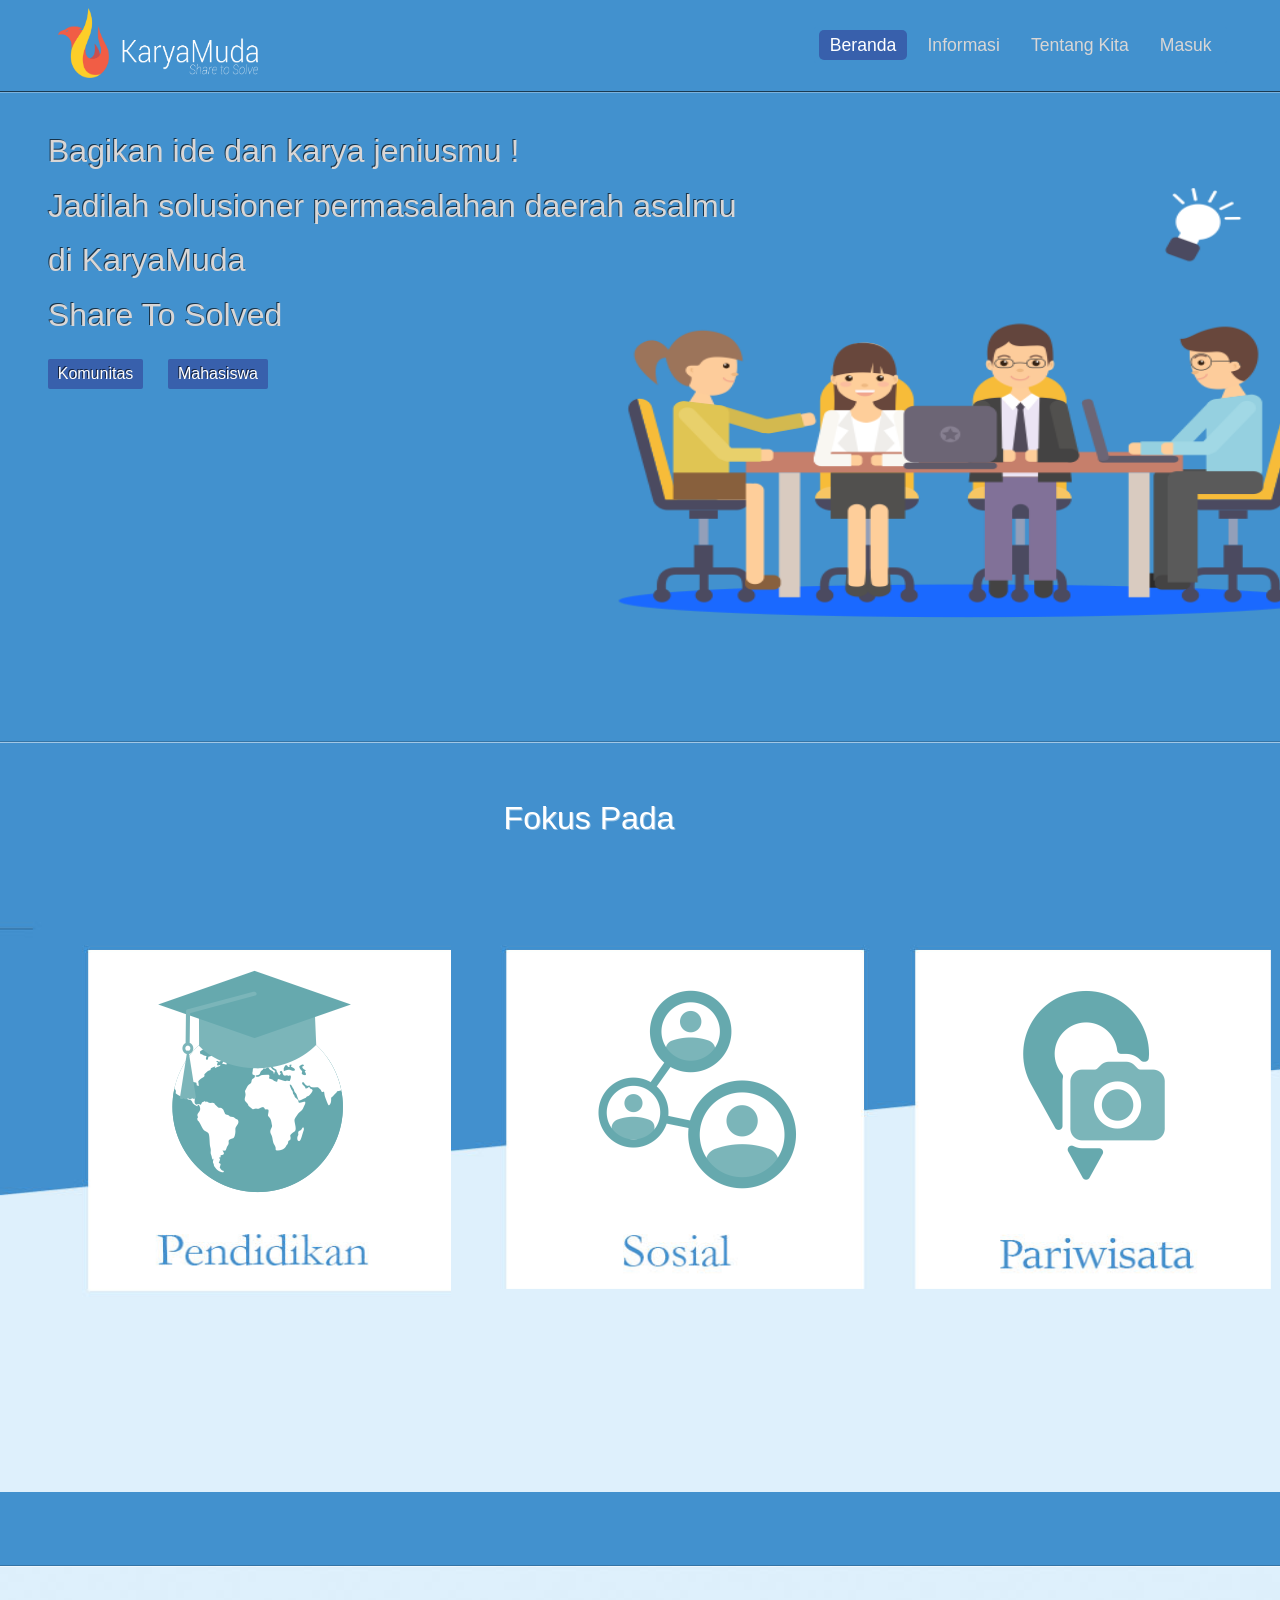
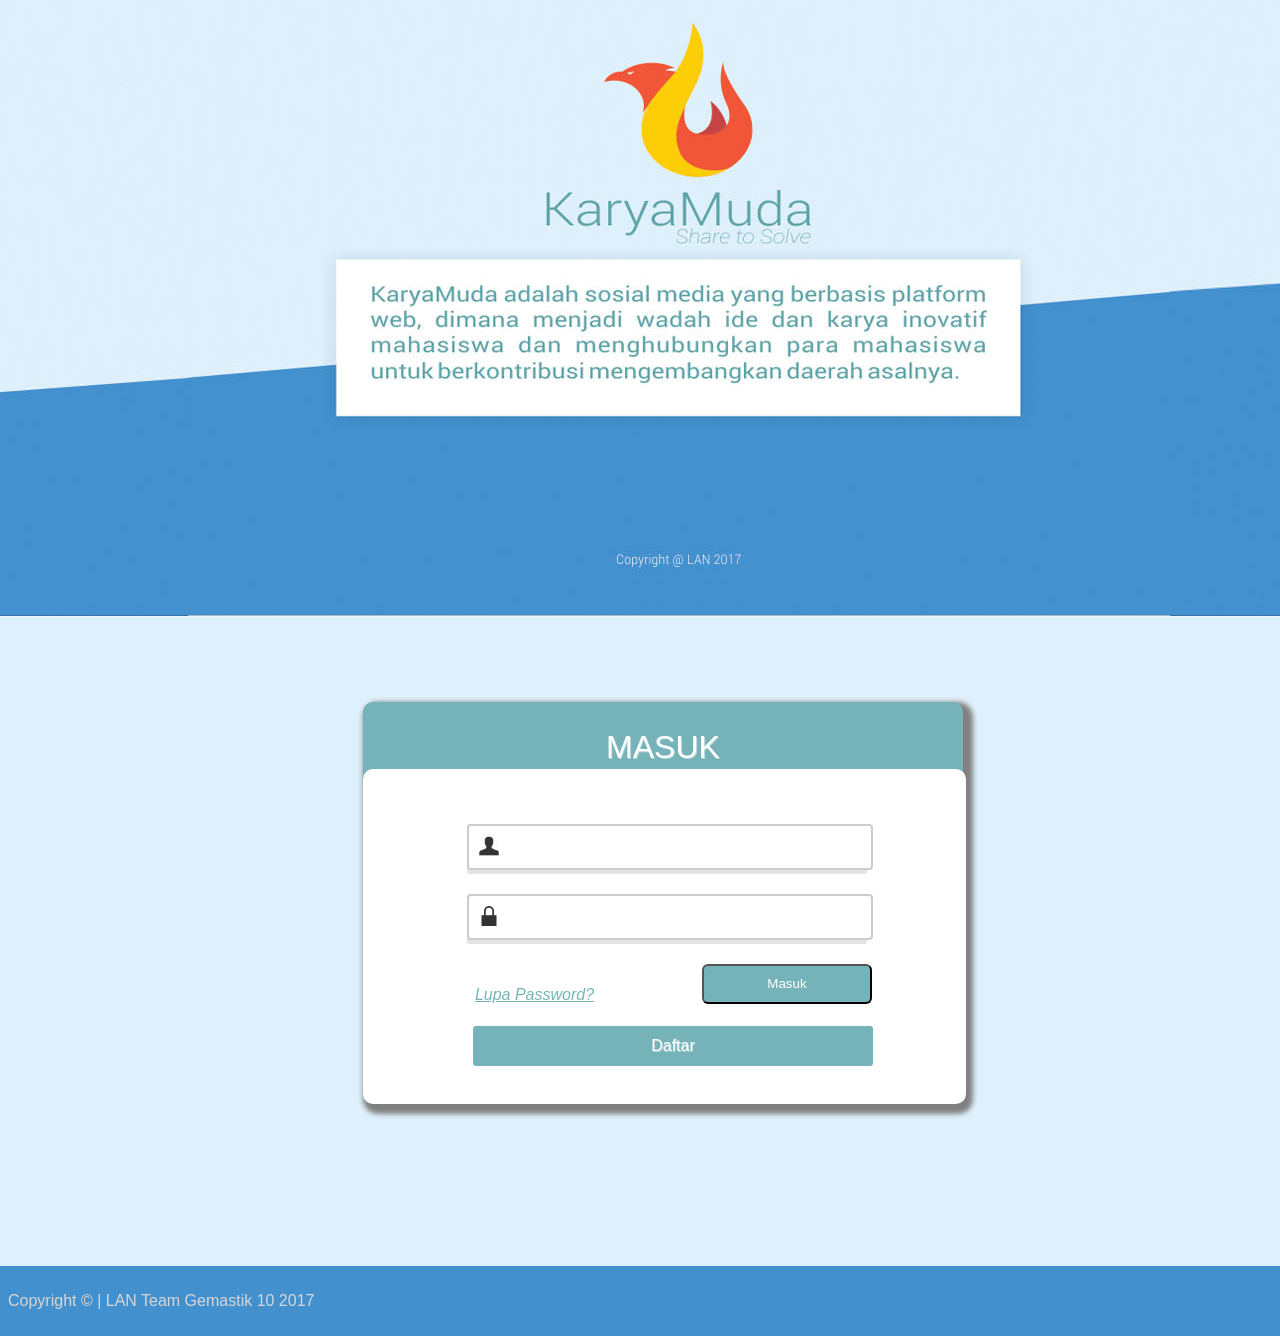
==== index.html @ 836a7a4f "V1" ====
<!DOCTYPE HTML>
<html lang="en">
<head>
	<meta charset="utf-8" />
	<meta http-equiv="X-UA-Compatible" content="IE=edge" />
	<title>KaryaMuda</title>

<meta name="viewport" content="width=device-width, initial-scale=10">
	<link rel="stylesheet" href="style.css">
	<link href='logo.png' style="width: 32px;height: 32px;" rel='shortcut icon'>

</head>

<body>
	<header>
		<img src="img/logo horizontal.png" style="width: 200px; height: 70px;">
	</header>
	
	<nav id="navigation-menu">
		<ul>
			<li><a href="#section-1">Beranda</a></li>
			<li><a href="#section-2">Informasi</a></li>
			<li><a href="#section-3">Tentang Kita</a></li>
			<li><a href="#section-4">Masuk</a></li>
			
		</ul>
	</nav>
	
	<div id="content">
		<section id="section-1">			
			<div class="content">

				<h3>Bagikan ide dan karya jeniusmu !</h3>
					<h3>Jadilah solusioner permasalahan daerah asalmu </h3>
						<h3>di KaryaMuda</h3>	
					<h3>Share To Solved</h3>
					<img src="img/diskusi.png" style="	width: 700px;
														height: 430px; margin-left: 570px; margin-top: -170px;">
			<div id= "kotaku">
				<a href="form_komunitas.html">Komunitas</a>
			</div>
			<div id= "kotaku2">
				<a href="form_Mahasiswa.html">Mahasiswa</a>
			</div>
		</section>
		<section id="section-2">
			<div class="content">
				<br>
				<center><h1 style="font-size: 2em;color: #ffffff; ">Fokus Pada</h1></center>
			
				<div id="kotak1">
				<a href="index.html"><img src="img/pendidikan.png" style=""></a>
				</div>
				<div id="kotak2">
				<a href="index.html"><img src="img/sosial.png" style=""></a>
				</div>
				<div id="kotak3">
				<a href="index.html"><img src="img/pariwisata.png" style=""></a>
				</div>
				</div>
		</section>
		<section id="section-3">
			<div class="content">
				
				</div>
		</section>
		<section id="section-4">
			<div class="content">
				
				<div id="bglogin"> 
							<a href="komunitas_berita.html"><H3>MASUK</H3></a>
						</div>
					<div id="bglogin1">
						<form target="" action=""> <!-- action biasanya digunain buat kode php yang jalanin login setauku sih -->
					<div id="email">
						<input type="text" name="username">
					</div>
					<div id="password">
						<input type="password" name="password">
					</div>

					<div id="btnlogin">
					<button type="button" >Masuk</button>
					</div>
					<div id="Lupa" style="margin-right: 60px; margin-top: -20px; color: #76b3b8;">
					<a href=""><i><u>Lupa Password?</u></i></a>
					</div>
					<div id="daftar">
					<a href="#popup">	Daftar</a>
					</div>
					<div id="popup">
    					<div class="window">
       					<a href="#" class="close-button" title="Close">X</a>
        				<h1>Anda Akan Mendaftar sebagai ?</h1>
        				<div id="link1"><a href="form_komunitas.html">Komunitas</a></div>	
        				<div id="link2"><a href="form_Mahasiswa.html">Mahasiswa</a></div>	
   				    	</div>
					</div>
					</form>
					</div>
					
				</div>
				</div>
			</div>
		</section>
	</div>
	
	<footer>
		<p>Copyright &copy;  | LAN Team Gemastik 10 2017</p>
	</footer>
	
	<!-- Google CDN jQuery -->
	<script src="http://ajax.googleapis.com/ajax/libs/jquery/1.10.2/jquery.min.js"></script>
	
	<!-- Page Scroll plugin -->
	<script src="jquery.PageScroll2id.js"></script>
	
	<script>
		(function($){
			$(window).load(function(){
				$("#navigation-menu a,a[href='#top'],a[rel='m_PageScroll2id']").mPageScroll2id({
					highlightSelector:"#navigation-menu a"
				});
								
				$("a[rel='next']").click(function(e){
					e.preventDefault();
					var to=$(this).parent().parent("section").next().attr("id");
					$.mPageScroll2id("scrollTo",to);
				});				
			});
		})(jQuery);
	</script>
</body>
</html>
---- style.css ----
@import url(http://fonts.googleapis.com/css?family=Lobster+Two:700italic,700);

body{
	margin: 0;
	padding: 0;
	border: 0;
	background: #4291ce;
	color: #d9d6d5;
	font-family: arial,sans-serif; 
	font-size: 1em; 
	line-height: 1.4em;
	text-shadow: 1px 1px 0 rgba(255,255,255,0.45);
}

a{
	color: inherit;
	text-decoration: none;
	-webkit-transition: all .3s ease-in-out; -moz-transition: all .3s ease-in-out; -o-transition: all .3s ease-in-out; transition: all .3s ease-in-out;
}

hr{
	display: block; 
	height: 0; 
	border: 0; 
	border-top: 1px solid rgba(0,0,0,0.2); 
	border-bottom: 1px solid rgba(255,255,255,0.2); 
	margin: 1em 0; 
	padding:0;
}

h1, h2, h3, p{
	margin-bottom: 1em;
}

h1, h3{
	font-family: 'arial',georgia,serif;
	line-height: 0.7em;
	font-weight: 500;
}

h3{
	font-size: 2em;
}

header, #navigation-menu, #content, footer{
	position: relative;
}

header, footer{
	padding: 0.5em 0.5em;
	text-shadow: none;
}

header h1{
	color: #8AC908;
	font-size: 1.4em;
	font-style: italic;
}
header img{
	margin-left: 50px;

}

nav ul, nav ol, nav li{
	list-style: none; 
	margin: 0; 
	padding: 0;
}

#navigation-menu{
	position: fixed;
	top: 2em;
	right: 3em;
	left: auto;
	bottom: auto;
	z-index: 9;
	text-shadow: none;
	font-size: 0.85em;
}


#navigation-menu ul{
	overflow: hidden;
	background: #4291ce;
	-moz-border-radius: 5px; -webkit-border-radius: 5px; border-radius: 5px;
}


#navigation-menu li{
	margin: 3px;
}

#navigation-menu a{
	display: block;
	padding: 0.2em 0.6em;
	-moz-border-radius: 5px; -webkit-border-radius: 5px; border-radius: 5px;
}

#navigation-menu a:hover, #navigation-menu a.mPS2id-highlight{
	background: #3860ac;
	color: #fff;
}
#bglogin{
background:#76b3b8;
padding-top: 2px;
text-align:  center; 
border-radius: 10px;
margin-top: 70px;
margin-left: 315px;
margin-right: 150px;
position: inherit;
width: 600px;
 box-shadow: 5px 5px 5px 5px grey;
height: 400px;
color: #ffffff;
}
#bglogin1{
background:#ffffff;
text-align: center;
padding: 5px 4px 10px 4px;
border-radius: 10px;
margin-left: 315px;
margin-top: -335px;
position: inherit;
width: 595px;
height: 320px;
}
#email{
border-color: #e4e4e4;
width: 400px;
height: 50px;
margin-left: 100px;
margin-top: 50px;
border-radius: 2px;
background:#e4e4e4;

}
#password{
border-color: #e4e4e4;
width: 400px;
height: 50px;
margin-left: 100px;
margin-top: 20px;
border-radius: 2px;
background:#e4e4e4;
}
#btnlogin{
  width:150px; 
  height:40px; 
  line-height:40px; 
  text-align:center; 
  margin-left: 365px;
  margin-top: 20px;
  color:white;
  border-radius: 3px;	
}
input[type=text] {
    width: 360px;
    height: 40px;
     border: 2px solid #cccccc;
    border-radius: 4px;
    background-image: url('img/people.png');
    background-position: 10px 10px;
    background-repeat: no-repeat;
    background-size: 20px 20px;
    -webkit-transition: width 0.4s ease-in-out;
    transition: width 0.4s ease-in-out;
    font-size: 25px;
       color: #9f9c9c;
       padding-left: 40px;
}
input[type=text]:focus {
    background-color: #a3dde2;
}
input[type=password]:focus {
    background-color: #a3dde2;
}
input[type=password] {
    width: 360px;
    height: 40px;
     border: 2px solid #cccccc;
    border-radius: 4px;
    background-image: url('img/lock.png');
    background-position: 10px 10px;
    background-repeat: no-repeat;
    background-size: 20px 20px;
    font-size: 25px;
          color: #9f9c9c;
          padding-left: 40px;
}
#btnlogin a:hover, #btnlogin a.mPS2id-highlight{
	background: #4291ce;
	color: #fff;
	width: 150px;
	height: 40px;
	border-radius: 3px;
	display: block;

}
#daftar a:hover, #daftar a.mPS2id-highlight{
	background: #4291ce;
	color: #fff;
	width: 400px;
	height: 40px;
	border-radius: 3px;
	display: block;

}

#daftar{
width: 400px;
height: 40px;
  line-height:40px; 
margin-left: 106px;
margin-top: 20px;
border-radius: 3px;
background:#76b3b8;
  color:white;
}
#popup {
width: 100%;
height: 100%;
position: fixed;
background: rgba(0,0,0,.7);
top: 0;
left: 0;
z-index: 9999;
visibility: hidden;
}

.window {
width: 400px;
height: 150px;
background: #76b3b8;
border-radius: 5px;
position: relative;
padding: 10px;
box-shadow: 0 0 5px rgba(0,0,0,.4);
text-align: center;
margin: 15% auto;
}

.close-button {
width: 20px;
height: 20px;
background: #000;
border-radius: 50%;
border: 3px solid #fff;
display: block;
text-align: center;
color: #fff;
text-decoration: none;
position: absolute;
top: -10px;
right: -10px;
}

#popup:target {
visibility: visible;
}
#link1{
width: 100px;
height: 30px;
line-height: 30px;
background: #ffffff;
border-radius: 2px;
-webkit-transition-duration: 0.4s; /* Safari */
transition-duration: 0.4s;
display: block;
margin-top: 30px;
margin-left: 60px;
}
#link1:hover{
	background-color: #4291ce;
    color: white;
}
#link2{
width: 100px;
height: 30px;
line-height: 30px;
background: #ffffff;
border-radius: 2px;
margin-left:180px;
margin-top: -30px;
-webkit-transition-duration: 0.4s; /* Safari */
transition-duration: 0.4s;
display: block;
}
#link2:hover{
	background-color: #4291ce;
    color: white;
}
button {
background-color: #76b3b8;
float: right;
color: white;
padding: 10px 20px;
margin-right: 10px;
width: 170px;
height: 40px;
-webkit-transition-duration: 0.4s; /* Safari */
transition-duration: 0.4s;
display: block;
margin-top: 0px;
border-radius: 6px;
margin-right: 10px;
align-items: center;

}
button:hover{
	background-color: #4291ce;
    color: white;
}
#kotak1{
width: 364px;
height:  300px;
  line-height:300px; 
 border-radius: 2px;
 margin-left: 40px;
 margin-right: 30px;
 margin-top: 120px;
 color: #4291ce;

}
#kotak1 img{
margin-left: 70px;
margin-top: 20px;
}
#kotak1 img:hover, #kotak1 img.mPS2id-highlight{

	color: #fff;
width: 190px;
height:  220px;
    border-radius: 2px;
    padding: 0.2em 0.4em;

}
#kotak2{
width: 364px;
height:  300px;
  line-height:300px; 
 border-radius: 2px;
 margin-left: 450px;
 margin-top: -280px;
 margin-bottom: 280px;
 color: #4291ce;

}
#kotak2 img{
margin-left: 100px;
margin-top: 20px;
}
#kotak2 img:hover, #kotak2 img.mPS2id-highlight{

	color: #fff;
width: 200px;
height:  190px;
    border-radius: 2px;
    padding: 0.2em 0.4em;

}
#kotak3{
width: 364px;
height:  300px;
  line-height:300px; 
 border-radius: 2px;
 margin-left: 875px;
 margin-top: -580px;
 margin-bottom: 280px;
 color: #4291ce;

}
#kotak3 img{
margin-left: 100px;
margin-top: 20px;
}
#kotak3 img:hover, #kotak3 img.mPS2id-highlight{

	color: #fff;
width: 150px;
height:  200px;
    border-radius: 2px;
    padding: 0.2em 0.4em;

}


#kotaku a:hover, #kotaku a.mPS2id-highlight{
	background: #4291ce;
	color: #fff;
	width:100px; 
  height:30px; 
    border-radius: 2px;
    padding: 0.2em 0.4em;

}
#kotaku	{

  width:95px; 
  height:30px; 
  line-height:30px; 
  text-align:center; 
  margin-right: 100px;
  margin-top: -265px;
  margin-bottom: 240px;
  background-color: #3860ac;
  color:white;
  border-radius: 2px;

}
#kotaku2 a:hover, #kotaku a.mPS2id-highlight{
	background: #4291ce;
	color: #fff;
	width:100px; 
  height:30px; 
    border-radius: 2px;
    padding: 0.2em 0.4em;

}
#kotaku2	{

  width:100px; 
  height:30px; 
  line-height:30px; 
  text-align:center; 
  margin-left: 120px;
  margin-top: -270px;
  margin-bottom: 240px;
  background-color: #3860ac;;
  color:white;
  border-radius: 2px;

}

#content section{
	min-height: 650px;
	text-shadow: -1px -1px 0 rgba(0,0,0,0.65);
	-webkit-box-shadow: 0 -1px 0 rgba(0,0,0,0.6),inset 0 1px 0 rgba(255,255,255,0.3); box-shadow: 0 -1px 0 rgba(0,0,0,0.6),inset 0 1px 0 rgba(255,255,255,0.3);
background: #4291ce;

}

#content section:nth-child(3n+2){
	text-shadow: 1px 1px 0 rgba(255,255,255,0.45);
	-webkit-box-shadow: 0 -1px 0 rgba(0,0,0,0.2),inset 0 1px 0 rgba(255,255,255,0.5); box-shadow: 0 -1px 0 rgba(0,0,0,0.2),inset 0 1px 0 rgba(255,255,255,0.5);
	background: url(img/informasi.jpg);
	background-size:1400px 750px;
	background-repeat: no-repeat;
	background-position: relative;
	color: #25201e;

}


#content section:nth-child(3n+3){
	text-shadow: 1px 1px 0 rgba(255,255,255,0.45);
	-webkit-box-shadow: 0 -1px 0 rgba(0,0,0,0.2),inset 0 1px 0 rgba(255,255,255,0.5); box-shadow: 0 -1px 0 rgba(0,0,0,0.2),inset 0 1px 0 rgba(255,255,255,0.5);
	background: url('double3.jpg');
	background-size:1400px 650px;
	background-position: relative;
	color: #25201e;
}
#content section:nth-child(3n+4){
	text-shadow: 1px 1px 0 rgba(255,255,255,0.45);
	-webkit-box-shadow: 0 -1px 0 rgba(0,0,0,0.2),inset 0 1px 0 rgba(255,255,255,0.5); box-shadow: 0 -1px 0 rgba(0,0,0,0.2),inset 0 1px 0 rgba(255,255,255,0.5);
	background: #def0fb;
	color: #25201e;
}
#login content section{
	
}



.content{
	padding: 1em 3em;
}

.content hr + a, .content hr + a + a{
	margin-right: 2em;
}

.mPS2id-target .content h3:first-child:after{
	display: inline-block;
	position: relative;
	vertical-align: middle;
	margin-left: 1em;
	font-size: 0.25em;
	line-height: 1.4em;
	font-style: italic;
	opacity: 0.7;
	width: 180px;
	font-family: arial,sans-serif;
	font-weight: normal;
}

.ie8 .mPS2id-target .content h3:first-child:after{
	font-size: 0.95em;
}

header, .content, footer{
	padding-right: 150px;
}

.horizontal-layout{
	width: 700%;
}

.horizontal-layout header h1{
	display: none;
}

.horizontal-layout #navigation-menu{
	right: auto;
	left: 3em;
	top: 4em;
}

.horizontal-layout #content{
	overflow: hidden;
}

.horizontal-layout #content section{
	width: 14.285%;
	float: left;
	min-height: 600px;
	max-height: 650px;
	-webkit-box-shadow: 0 -1px 0 rgba(0,0,0,0.3),inset 0 1px 0 rgba(255,255,255,0.3),-1px 0 0 rgba(0,0,0,0.6); 
	box-shadow: 0 -1px 0 rgba(0,0,0,0.3),inset 0 1px 0 rgba(255,255,255,0.3),-1px 0 0 rgba(0,0,0,0.6);
}

.horizontal-layout #content section:nth-child(3n+2),.horizontal-layout #content section:nth-child(3n+3){
	-webkit-box-shadow: 0 -1px 0 rgba(0,0,0,0.3),inset 0 1px 0 rgba(255,255,255,0.3),-1px 0 0 rgba(0,0,0,0.2),inset 1px 0 0 rgba(255,255,255,0.5); 
	box-shadow: 0 -1px 0 rgba(0,0,0,0.3),inset 0 1px 0 rgba(255,255,255,0.3),-1px 0 0 rgba(0,0,0,0.2),inset 1px 0 0 rgba(255,255,255,0.5);
}

.horizontal-layout .content h3{
	position: relative;
	padding-bottom: 50px;
}

.horizontal-layout .content h3 + p{
	margin-top: -50px;
}

.horizontal-layout .mPS2id-target .content h3:first-child:after{
	display: block;
	position: absolute;
	width: 100%;
	height: 50px;
	margin-left: 0;
}

.horizontal-layout header > *, .horizontal-layout footer > *{
	width: 10%;
}

.horizontal-layout header, .horizontal-layout .content, .horizontal-layout footer{
	padding-left: 150px;
	padding-right: 3em;
}

.auto-layout{
	width: 6200px;
	height: 6200px;
}

.auto-layout header h1{
	margin-left: 150px;
}

.auto-layout #navigation-menu{
	right: auto;
	left: 2em;
}

.auto-layout #content{
	height: 100%;
}

.auto-layout #content section{
	position: absolute;
	min-height: 600px;
	width: 600px;
	top: 0;
	left: 0;
	margin-left: 3em;
	-webkit-box-shadow: inset 1px 1px 0 rgba(255,255,255,0.2); 
	box-shadow: inset 1px 1px 0 rgba(255,255,255,0.2);
	-moz-border-radius: 5px; -webkit-border-radius: 5px; border-radius: 5px;
}

.auto-layout #content section#section-2{
	top: 0;
	left: 1800px;
}

.auto-layout #content section#section-3{
	top: 1200px;
	left: 900px;
}

.auto-layout #content section#section-4{
	top: 1200px;
	left: 2700px;
}

.auto-layout #content section#section-5{
	top: 2400px;
	left: 1800px;
}

.auto-layout .content{
	padding-left: 150px;
	padding-right: 3em;
}

@media only screen and (min-width: 1140px){
	
	header, .content, footer, 
	.horizontal-layout header, .horizontal-layout .content, .horizontal-layout footer,
	.auto-layout .content{

	}
	
	.horizontal-layout header h1{
		display: block;
	}
	
	.auto-layout header h1{
		margin-left: 0;
	}
	
	#navigation-menu{
		font-size: 1.1em;
		top: 1.55em;
	}
	
	.horizontal-layout #navigation-menu, .auto-layout #navigation-menu{
		right: 3em;
		left: auto;
		top: 1.55em;
	}
	
	#navigation-menu ul{
		-moz-border-radius: 2px; -webkit-border-radius: 2px; border-radius: 2px;
	}
	
	#navigation-menu li{
		float: left;
		margin: 3px 5px;
	}

	
}
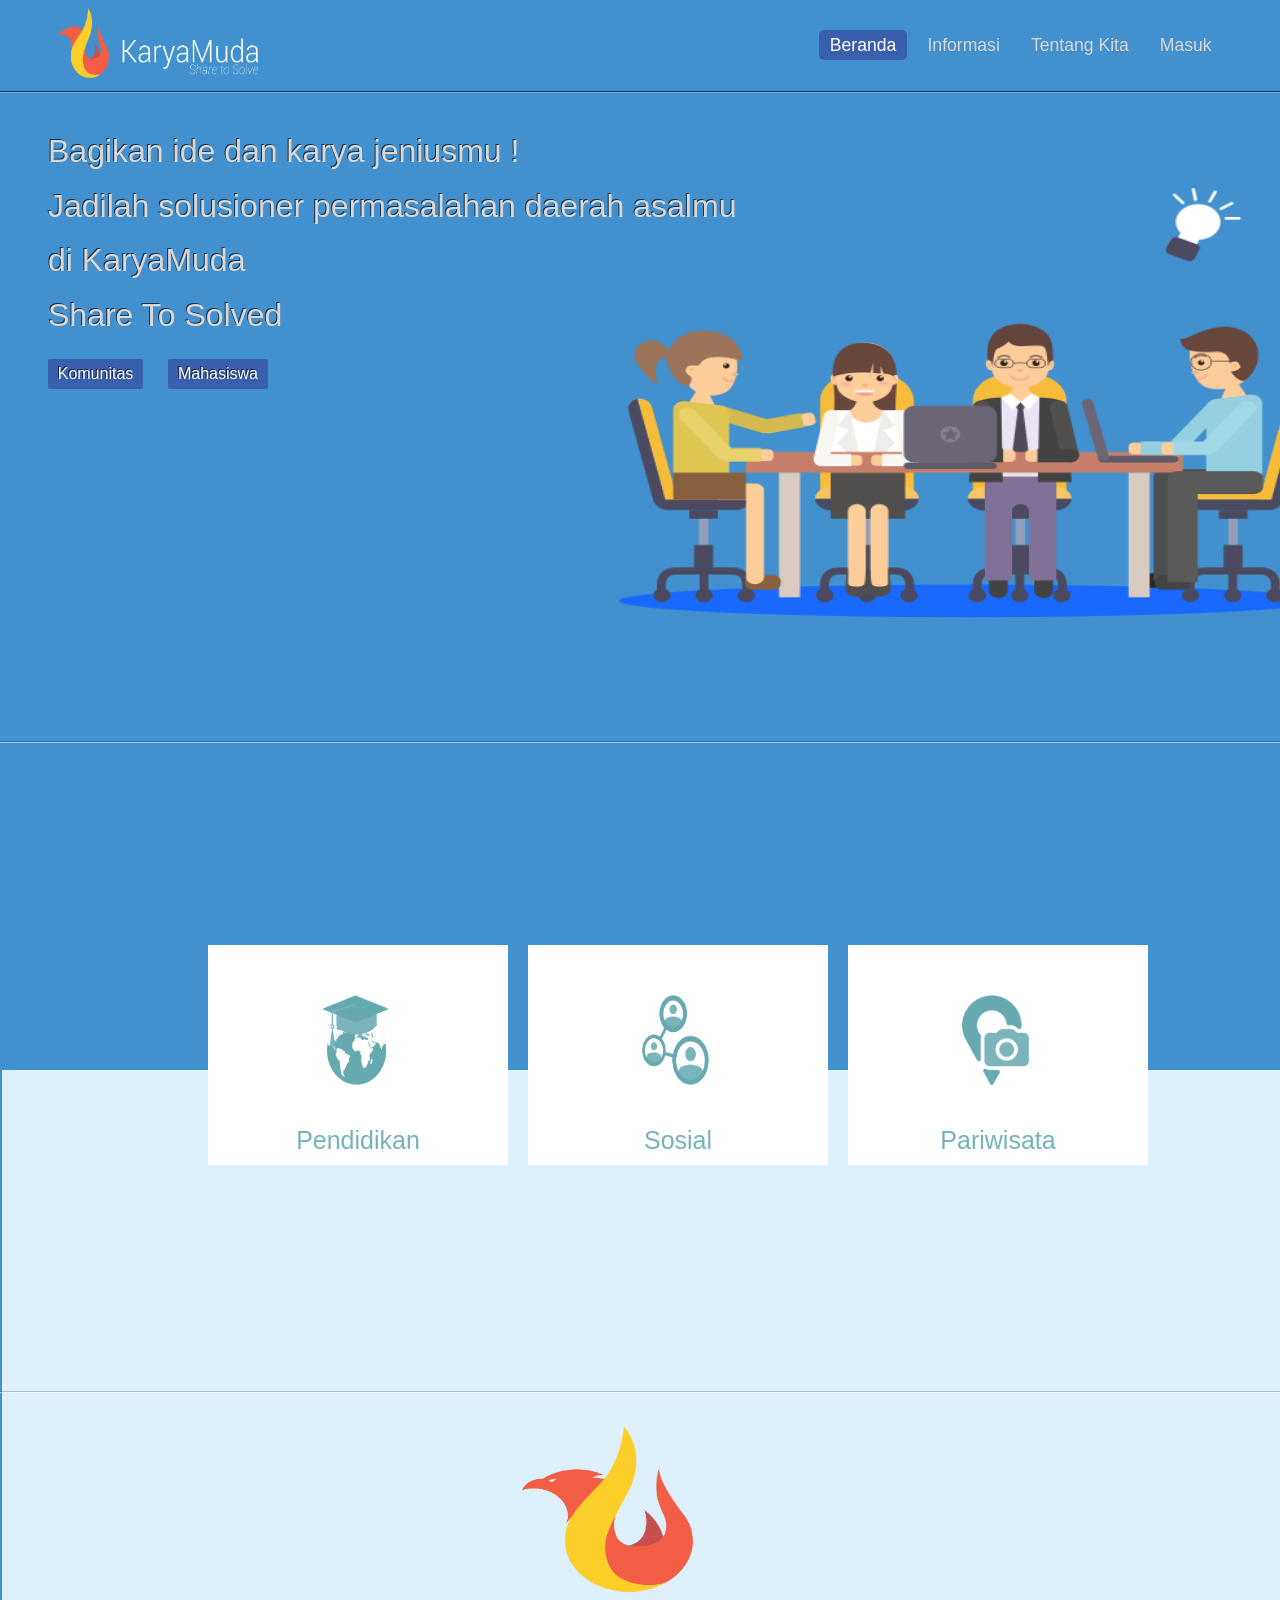
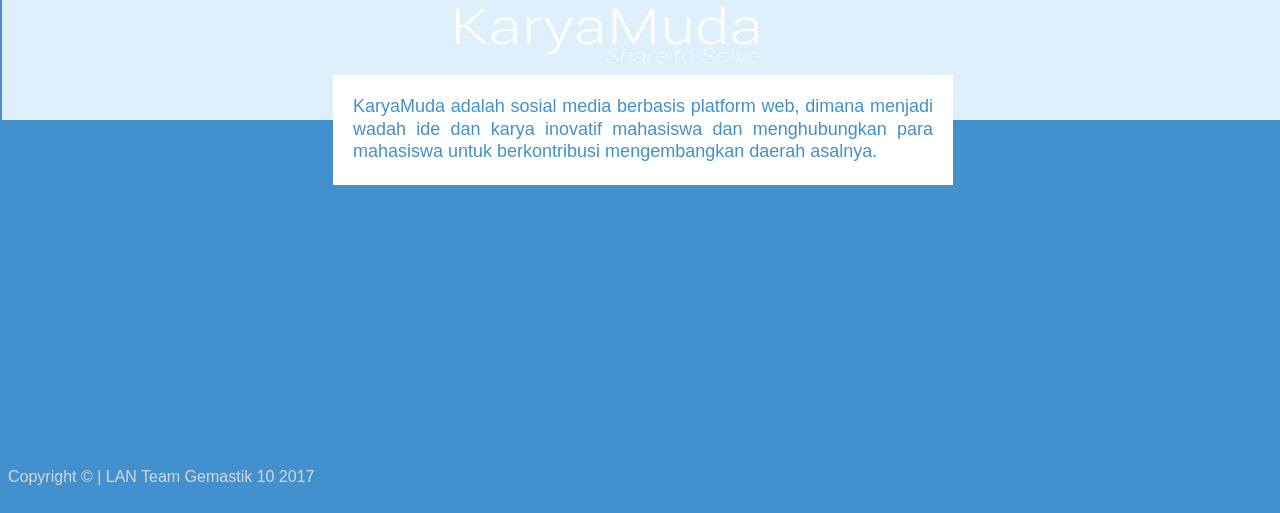
==== commit a1c4ad91: "rev1" ====
--- a/index.html
+++ b/index.html
@@ -6,7 +6,7 @@
 	<title>KaryaMuda</title>
 
 <meta name="viewport" content="width=device-width, initial-scale=10">
-	<link rel="stylesheet" href="style.css">
+	<link rel="stylesheet" href="css/style.css">
 	<link href='logo.png' style="width: 32px;height: 32px;" rel='shortcut icon'>
 
 </head>
@@ -21,7 +21,7 @@
 			<li><a href="#section-1">Beranda</a></li>
 			<li><a href="#section-2">Informasi</a></li>
 			<li><a href="#section-3">Tentang Kita</a></li>
-			<li><a href="#section-4">Masuk</a></li>
+			<li><a href="tmp_login.html">Masuk</a></li>
 			
 		</ul>
 	</nav>
@@ -45,62 +45,47 @@
 		</section>
 		<section id="section-2">
 			<div class="content">
-				<br>
-				<center><h1 style="font-size: 2em;color: #ffffff; ">Fokus Pada</h1></center>
-			
-				<div id="kotak1">
-				<a href="index.html"><img src="img/pendidikan.png" style=""></a>
-				</div>
-				<div id="kotak2">
-				<a href="index.html"><img src="img/sosial.png" style=""></a>
-				</div>
-				<div id="kotak3">
-				<a href="index.html"><img src="img/pariwisata.png" style=""></a>
-				</div>
-				</div>
+				<div id="atasbg"></div>
+				<div id="bawahbg"></div>
+				<div id="tengahbg">
+					<div id="kotakin1" class="kotakin">
+						<div id="hkotak">
+    						<img src="img/pendidikan.png" />
+    						<div class="ket">
+    						<b>Pendidikan</b><br />
+    						Isi dari keterangan Gambar Disini
+    						</div>
+    					</div>
+						<div id="ikotak"><center>Pendidikan</center></div>
+					</div>
+					<div id="kotakin2" class="kotakin">
+						<div id="hkotak">
+    						<img src="img/sosial.png" />
+    						<div class="ket">
+    						<b>Sosial</b><br />
+    						Isi dari keterangan Gambar Disini
+    						</div>
+    						</div>
+						<div id="ikotak"><center>Sosial</center></div>
+					</div>
+					<div id="kotakin3" class="kotakin">
+						<div id="hkotak">
+    						<img src="img/pariwisata.png" />
+    						<div class="ket">
+    						<b>Pariwiasata</b><br />
+    						Isi dari keterangan Gambar Disini
+    						</div>
+    						</div><div id="ikotak"><center>Pariwisata</center></div>
+					</div>
+
+				</div>			
+			</div>
 		</section>
 		<section id="section-3">
 			<div class="content">
-				
-				</div>
-		</section>
-		<section id="section-4">
-			<div class="content">
-				
-				<div id="bglogin"> 
-							<a href="komunitas_berita.html"><H3>MASUK</H3></a>
-						</div>
-					<div id="bglogin1">
-						<form target="" action=""> <!-- action biasanya digunain buat kode php yang jalanin login setauku sih -->
-					<div id="email">
-						<input type="text" name="username">
-					</div>
-					<div id="password">
-						<input type="password" name="password">
-					</div>
-
-					<div id="btnlogin">
-					<button type="button" >Masuk</button>
-					</div>
-					<div id="Lupa" style="margin-right: 60px; margin-top: -20px; color: #76b3b8;">
-					<a href=""><i><u>Lupa Password?</u></i></a>
-					</div>
-					<div id="daftar">
-					<a href="#popup">	Daftar</a>
-					</div>
-					<div id="popup">
-    					<div class="window">
-       					<a href="#" class="close-button" title="Close">X</a>
-        				<h1>Anda Akan Mendaftar sebagai ?</h1>
-        				<div id="link1"><a href="form_komunitas.html">Komunitas</a></div>	
-        				<div id="link2"><a href="form_Mahasiswa.html">Mahasiswa</a></div>	
-   				    	</div>
-					</div>
-					</form>
-					</div>
-					
-				</div>
-				</div>
+				<div id="atasbg1"><img src="logo.png"></div>
+				<div id="bawahbg1"></div>
+				<div id="tgh">KaryaMuda adalah sosial media berbasis platform web, dimana menjadi wadah ide dan karya inovatif mahasiswa dan menghubungkan para mahasiswa untuk berkontribusi mengembangkan daerah asalnya.</div>
 			</div>
 		</section>
 	</div>
--- a/css/style.css
+++ b/css/style.css
@@ -0,0 +1,804 @@
+@import url(http://fonts.googleapis.com/css?family=Lobster+Two:700italic,700);
+
+body{
+	margin: 0;
+	padding: 0;
+	border: 0;
+	background: #4291ce;
+	color: #d9d6d5;
+	font-family: arial,sans-serif; 
+	font-size: 1em; 
+	line-height: 1.4em;
+	text-shadow: 1px 1px 0 rgba(255,255,255,0.45);
+}
+
+a{
+	color: inherit;
+	text-decoration: none;
+	-webkit-transition: all .3s ease-in-out; -moz-transition: all .3s ease-in-out; -o-transition: all .3s ease-in-out; transition: all .3s ease-in-out;
+}
+
+hr{
+	display: block; 
+	height: 0; 
+	border: 0; 
+	border-top: 1px solid rgba(0,0,0,0.2); 
+	border-bottom: 1px solid rgba(255,255,255,0.2); 
+	margin: 1em 0; 
+	padding:0;
+}
+
+h1, h2, h3, p{
+	margin-bottom: 1em;
+}
+
+h1, h3{
+	font-family: 'arial',georgia,serif;
+	line-height: 0.7em;
+	font-weight: 500;
+}
+
+h3{
+	font-size: 2em;
+}
+
+header, #navigation-menu, #content, footer{
+	position: relative;
+}
+
+header, footer{
+	padding: 0.5em 0.5em;
+	text-shadow: none;
+}
+
+header h1{
+	color: #8AC908;
+	font-size: 1.4em;
+	font-style: italic;
+}
+header img{
+	margin-left: 50px;
+
+}
+
+nav ul, nav ol, nav li{
+	list-style: none; 
+	margin: 0; 
+	padding: 0;
+}
+
+#navigation-menu{
+	position: fixed;
+	top: 2em;
+	right: 3em;
+	left: auto;
+	bottom: auto;
+	z-index: 9;
+	text-shadow: none;
+	font-size: 0.85em;
+}
+
+
+#navigation-menu ul{
+	overflow: hidden;
+	background: #4291ce;
+	-moz-border-radius: 5px; -webkit-border-radius: 5px; border-radius: 5px;
+}
+
+
+#navigation-menu li{
+	margin: 3px;
+}
+
+#navigation-menu a{
+	display: block;
+	padding: 0.2em 0.6em;
+	-moz-border-radius: 5px; -webkit-border-radius: 5px; border-radius: 5px;
+}
+
+#navigation-menu a:hover, #navigation-menu a.mPS2id-highlight{
+	background: #3860ac;
+	color: #fff;
+}
+#bglogin{
+background:#76b3b8;
+padding-top: 2px;
+text-align:  center; 
+border-radius: 10px;
+margin-top: 70px;
+margin-left: 315px;
+margin-right: 150px;
+position: inherit;
+width: 600px;
+ box-shadow: 2px 2px 2px 2px grey;
+height: 400px;
+color: #ffffff;
+}
+#bglogin1{
+background:#ffffff;
+text-align: center;
+padding: 5px 4px 10px 4px;
+border-radius: 10px;
+margin-left: 315px;
+margin-top: -335px;
+position: inherit;
+width: 595px;
+height: 320px;
+}
+#email{
+
+width: 400px;
+height: 40px;
+margin-left: 100px;
+margin-top: 50px;
+border-radius: 2px;
+
+
+}
+#password{
+
+width: 400px;
+height: 50px;
+margin-left: 100px;
+margin-top: 20px;
+border-radius: 2px;
+
+}
+#btnlogin{
+  width:150px; 
+  height:40px; 
+  line-height:40px; 
+  text-align:center; 
+  margin-left: 365px;
+  margin-top: 20px;
+  color:white;
+  border-radius: 3px;	
+}
+input[type=text] {
+    width: 400px;
+    height: 40px;
+     border: 2px solid #cccccc;
+    border-radius: 4px;
+    background-image: url('img/people.png');
+    background-position: 10px 10px;
+    background-repeat: no-repeat;
+    background-size: 20px 20px;
+    -webkit-transition: width 0.4s ease-in-out;
+    transition: width 0.4s ease-in-out;
+    font-size: 25px;
+       color: #9f9c9c;
+       padding-left: 40px;
+}
+input[type=text]:focus {
+    background-color: #a3dde2;
+}
+input[type=password]:focus {
+    background-color: #a3dde2;
+}
+input[type=password] {
+    width: 400px;
+    height: 40px;
+     border: 2px solid #cccccc;
+    border-radius: 4px;
+    background-image: url('img/lock.png');
+    background-position: 10px 10px;
+    background-repeat: no-repeat;
+    background-size: 20px 20px;
+    font-size: 25px;
+          color: #9f9c9c;
+          padding-left: 40px;
+}
+#btnlogin a:hover, #btnlogin a.mPS2id-highlight{
+	background: #4291ce;
+	color: #fff;
+	width: 150px;
+	height: 40px;
+	border-radius: 3px;
+	display: block;
+
+}
+#daftar a:hover, #daftar a.mPS2id-highlight{
+	background: #4291ce;
+	color: #fff;
+	width: 400px;
+	height: 40px;
+	border-radius: 3px;
+	display: block;
+
+}
+
+#daftar{
+width: 400px;
+height: 40px;
+  line-height:40px; 
+margin-left: 106px;
+margin-top: 20px;
+border-radius: 3px;
+background:#76b3b8;
+  color:white;
+}
+#popup {
+width: 100%;
+height: 100%;
+position: fixed;
+background: rgba(0,0,0,.7);
+top: 0;
+left: 0;
+z-index: 9999;
+visibility: hidden;
+}
+
+.window {
+width: 400px;
+height: 150px;
+background: #76b3b8;
+border-radius: 5px;
+position: relative;
+padding: 10px;
+box-shadow: 0 0 5px rgba(0,0,0,.4);
+text-align: center;
+margin: 15% auto;
+}
+
+.close-button {
+width: 20px;
+height: 20px;
+background: #000;
+border-radius: 50%;
+border: 3px solid #fff;
+display: block;
+text-align: center;
+color: #fff;
+text-decoration: none;
+position: absolute;
+top: -10px;
+right: -10px;
+}
+
+#popup:target {
+visibility: visible;
+}
+#link1{
+width: 100px;
+height: 30px;
+line-height: 30px;
+background: #ffffff;
+border-radius: 2px;
+-webkit-transition-duration: 0.4s; /* Safari */
+transition-duration: 0.4s;
+display: block;
+margin-top: 30px;
+margin-left: 60px;
+}
+#link1:hover{
+	background-color: #4291ce;
+    color: white;
+}
+#link2{
+width: 100px;
+height: 30px;
+line-height: 30px;
+background: #ffffff;
+border-radius: 2px;
+margin-left:180px;
+margin-top: -30px;
+-webkit-transition-duration: 0.4s; /* Safari */
+transition-duration: 0.4s;
+display: block;
+}
+#link2:hover{
+	background-color: #4291ce;
+    color: white;
+}
+button {
+background-color: #76b3b8;
+float: right;
+color: white;
+padding: 10px 20px;
+margin-right: 10px;
+width: 170px;
+height: 40px;
+-webkit-transition-duration: 0.4s; /* Safari */
+transition-duration: 0.4s;
+display: block;
+margin-top: 0px;
+border-radius: 6px;
+margin-right: 10px;
+align-items: center;
+
+}
+button:hover{
+	background-color: #4291ce;
+    color: white;
+}
+#kotak1{
+width: 364px;
+height:  300px;
+  line-height:300px; 
+ border-radius: 2px;
+ margin-left: 40px;
+ margin-right: 30px;
+ margin-top: 120px;
+ color: #4291ce;
+
+}
+#kotak1 img{
+	width: 32%;
+	height: 34%;
+margin-left: 115px;
+margin-top: 100px;
+}
+#kotak1 img:hover, #kotak1 img.mPS2id-highlight{
+
+	color: #fff;
+	width: 30%;
+	height: 33%;
+    border-radius: 2px;
+    padding: 0.2em 0.4em;
+
+}
+#kotak2{
+width: 364px;
+height:  300px;
+  line-height:300px; 
+ border-radius: 2px;
+ margin-left: 450px;
+ margin-top: -280px;
+ margin-bottom: 280px;
+ color: #4291ce;
+
+}
+#kotak2 img{
+		width: 32%;
+	height: 34%;
+margin-left: 120px;
+margin-top: 90px;
+}
+#kotak2 img:hover, #kotak2 img.mPS2id-highlight{
+
+	color: #fff;
+	width: 32%;
+	height: 33%;
+    border-radius: 2px;
+    padding: 0.2em 0.4em;
+
+}
+#kotak3{
+width: 364px;
+height:  300px;
+  line-height:300px; 
+ border-radius: 2px;
+ margin-left: 875px;
+ margin-top: -580px;
+ margin-bottom: 280px;
+ color: #4291ce;
+
+}
+#kotak3 img{
+		width: 32%;
+	height: 37%;
+margin-left: 120px;
+margin-top: 70px;
+}
+#kotak3 img:hover, #kotak3 img.mPS2id-highlight{
+
+	color: #fff;
+	width: 32%;
+	height: 36%;
+    border-radius: 2px;
+    padding: 0.2em 0.4em;
+
+}
+
+
+#kotaku a:hover, #kotaku a.mPS2id-highlight{
+	background: #4291ce;
+	color: #fff;
+	width:100px; 
+  height:30px; 
+    border-radius: 2px;
+    padding: 0.2em 0.4em;
+
+}
+#kotaku	{
+
+  width:95px; 
+  height:30px; 
+  line-height:30px; 
+  text-align:center; 
+  margin-right: 100px;
+  margin-top: -265px;
+  margin-bottom: 240px;
+  background-color: #3860ac;
+  color:white;
+  border-radius: 2px;
+
+}
+#kotaku2 a:hover, #kotaku a.mPS2id-highlight{
+	background: #4291ce;
+	color: #fff;
+	width:100px; 
+  height:30px; 
+    border-radius: 2px;
+    padding: 0.2em 0.4em;
+
+}
+#kotaku2	{
+
+  width:100px; 
+  height:30px; 
+  line-height:30px; 
+  text-align:center; 
+  margin-left: 120px;
+  margin-top: -270px;
+  margin-bottom: 240px;
+  background-color: #3860ac;;
+  color:white;
+  border-radius: 2px;
+
+}
+#back{
+	background: #def0fb;
+	height: 650px;
+	width: 100%;
+}
+
+#content section{
+	height: 650px;
+	text-shadow: -1px -1px 0 rgba(0,0,0,0.65);
+	-webkit-box-shadow: 0 -1px 0 rgba(0,0,0,0.6),inset 0 1px 0 rgba(255,255,255,0.3); box-shadow: 0 -1px 0 rgba(0,0,0,0.6),inset 0 1px 0 rgba(255,255,255,0.3);
+background: #4291ce;
+width: 100%;
+
+}
+
+#content section:nth-child(3n+2){
+	text-shadow: 1px 1px 0 rgba(255,255,255,0.45);
+	-webkit-box-shadow: 0 -1px 0 rgba(0,0,0,0.2),inset 0 1px 0 rgba(255,255,255,0.5); box-shadow: 0 -1px 0 rgba(0,0,0,0.2),inset 0 1px 0 rgba(255,255,255,0.5);
+	color: #25201e;
+
+}
+
+
+#content section:nth-child(3n+3){
+	text-shadow: 1px 1px 0 rgba(255,255,255,0.45);
+	-webkit-box-shadow: 0 -1px 0 rgba(0,0,0,0.2),inset 0 1px 0 rgba(255,255,255,0.5); box-shadow: 0 -1px 0 rgba(0,0,0,0.2),inset 0 1px 0 rgba(255,255,255,0.5);
+	background: url('double3.jpg');
+	background-size:1400px 650px;
+	background-repeat: no-repeat;
+	background-position: relative;
+	color: #25201e;
+
+}
+#content section:nth-child(3n+4){
+	text-shadow: 1px 1px 0 rgba(255,255,255,0.45);
+	-webkit-box-shadow: 0 -1px 0 rgba(0,0,0,0.2),inset 0 1px 0 rgba(255,255,255,0.5); box-shadow: 0 -1px 0 rgba(0,0,0,0.2),inset 0 1px 0 rgba(255,255,255,0.5);
+	background: #def0fb;
+	color: #25201e;
+}
+#login content section{
+	
+}
+
+
+
+.content{
+	padding: 1em 3em;
+}
+
+.content hr + a, .content hr + a + a{
+	margin-right: 2em;
+}
+#atasbg{
+	height: 325px;
+	width: 140%;
+	background: #4291ce;
+	margin-top: -13px;
+	margin-left: -46px;
+
+}
+#bawahbg{
+	height: 325px;
+	width: 140%;
+	background: #def0fb;
+		margin-left: -46px;
+}
+#atasbg1{
+	height: 325px;
+	width: 140%;
+	background: #def0fb;
+	margin-top: -13px;
+	margin-left: -46px;
+
+}
+#atasbg1 img{
+	width: 20%;
+	height:73%;
+	margin-top: 2%;
+	margin-left: 30%;
+}
+#bawahbg1{
+	height: 325px;
+	width: 140%;
+	background:#4291ce; 
+		margin-left: -46px;
+}
+#tgh{
+	height: 70px;
+	width: 580px;
+	padding: 20px;
+	background: white;
+	box-shadow: #def0fb;
+	margin-top: -370px;
+	margin-left: 285px;
+	color: #4291ce;
+	font-size: 18px;
+	text-align: justify;
+}
+#tengahbg{
+	height: 220px;
+	width: 68%;
+	position: absolute;
+	margin-top: -450px;
+	margin-left: 160px;
+
+}
+#kembali{
+	height: 30px;
+	line-height: 30px;
+	width: 100px;
+	color: white;
+	background: #4291ce;
+	margin-left: 0px;
+	margin-top: 0px;
+	font-size: 15px;
+}
+#kembali:hover{
+	background-color: #76b3b8;
+	
+}
+
+#kotakin1{
+	margin-left: 0px;
+	height: 220px;
+	width: 300px;
+	background:white;
+}
+#kotakin2{
+	margin-left: 320px;
+	height: 220px;
+	width: 300px;
+	background:white;
+	margin-top: -220px;
+}
+#kotakin3{
+	margin-left: 640px;
+	height: 220px;
+	width: 300px;
+	background:white;
+	margin-top: -220px;
+}
+
+#hkotak img{
+	width: 24%;
+	height: 60%;
+	margin-left: 37%;
+	margin-top: 14%
+}
+#hkotak {
+    float: left;
+    margin: 10px;
+    overflow: hidden;
+    position: relative;
+	width: 280px;
+	height: 150px;
+    }
+    .ket {
+    width: 100%;
+    height: auto;
+    text-align: left;
+    padding: 5px 10px;
+    background: #000;
+    opacity: 0.6;
+    color: #fff;
+    line-height: 18px;
+    font-size: 12px;
+    font-family: Arial, Helvetica, sans-serif; 
+    }
+    #hkotak .ket {
+    position: absolute;
+    bottom: 0;
+    left: 0;
+    margin-bottom: -200px;
+    -webkit-transition: all 1s ease-out;
+    -moz-transition: all 1s ease-out;
+    -o-transition: all 1s ease-out;
+    transition: all 1s ease-out;
+    }
+    #hkotak:hover .ket {
+    margin-bottom: 0px;
+    }
+
+#ikotak{
+width: 300px;
+	height: 50px;
+	line-height: 50px;
+	text-align: center;
+	font-size: 25px;
+	color: #76b3b8;
+}
+.mPS2id-target .content h3:first-child:after{
+	display: inline-block;
+	position: relative;
+	vertical-align: middle;
+	margin-left: 1em;
+	font-size: 0.25em;
+	line-height: 1.4em;
+	font-style: italic;
+	opacity: 0.7;
+	width: 180px;
+	font-family: arial,sans-serif;
+	font-weight: normal;
+}
+
+.ie8 .mPS2id-target .content h3:first-child:after{
+	font-size: 0.95em;
+}
+
+header, .content, footer{
+	padding-right: 150px;
+}
+
+.horizontal-layout{
+	width: 700%;
+}
+
+.horizontal-layout header h1{
+	display: none;
+}
+
+.horizontal-layout #navigation-menu{
+	right: auto;
+	left: 3em;
+	top: 4em;
+}
+
+.horizontal-layout #content{
+	overflow: hidden;
+}
+
+.horizontal-layout #content section{
+	width: 14.285%;
+	float: left;
+	min-height: 600px;
+	max-height: 650px;
+	-webkit-box-shadow: 0 -1px 0 rgba(0,0,0,0.3),inset 0 1px 0 rgba(255,255,255,0.3),-1px 0 0 rgba(0,0,0,0.6); 
+	box-shadow: 0 -1px 0 rgba(0,0,0,0.3),inset 0 1px 0 rgba(255,255,255,0.3),-1px 0 0 rgba(0,0,0,0.6);
+}
+
+.horizontal-layout #content section:nth-child(3n+2),.horizontal-layout #content section:nth-child(3n+3){
+	-webkit-box-shadow: 0 -1px 0 rgba(0,0,0,0.3),inset 0 1px 0 rgba(255,255,255,0.3),-1px 0 0 rgba(0,0,0,0.2),inset 1px 0 0 rgba(255,255,255,0.5); 
+	box-shadow: 0 -1px 0 rgba(0,0,0,0.3),inset 0 1px 0 rgba(255,255,255,0.3),-1px 0 0 rgba(0,0,0,0.2),inset 1px 0 0 rgba(255,255,255,0.5);
+}
+
+.horizontal-layout .content h3{
+	position: relative;
+	padding-bottom: 50px;
+}
+
+.horizontal-layout .content h3 + p{
+	margin-top: -50px;
+}
+
+.horizontal-layout .mPS2id-target .content h3:first-child:after{
+	display: block;
+	position: absolute;
+	width: 100%;
+	height: 50px;
+	margin-left: 0;
+}
+
+.horizontal-layout header > *, .horizontal-layout footer > *{
+	width: 10%;
+}
+
+.horizontal-layout header, .horizontal-layout .content, .horizontal-layout footer{
+	padding-left: 150px;
+	padding-right: 3em;
+}
+
+.auto-layout{
+	width: 6200px;
+	height: 6200px;
+}
+
+.auto-layout header h1{
+	margin-left: 150px;
+}
+
+.auto-layout #navigation-menu{
+	right: auto;
+	left: 2em;
+}
+
+.auto-layout #content{
+	height: 100%;
+}
+
+.auto-layout #content section{
+	position: absolute;
+	min-height: 600px;
+	width: 600px;
+	top: 0;
+	left: 0;
+	margin-left: 3em;
+	-webkit-box-shadow: inset 1px 1px 0 rgba(255,255,255,0.2); 
+	box-shadow: inset 1px 1px 0 rgba(255,255,255,0.2);
+	-moz-border-radius: 5px; -webkit-border-radius: 5px; border-radius: 5px;
+}
+
+.auto-layout #content section#section-2{
+	top: 0;
+	left: 1800px;
+}
+
+.auto-layout #content section#section-3{
+	top: 1200px;
+	left: 900px;
+}
+
+.auto-layout #content section#section-4{
+	top: 1200px;
+	left: 2700px;
+}
+
+.auto-layout #content section#section-5{
+	top: 2400px;
+	left: 1800px;
+}
+
+.auto-layout .content{
+	padding-left: 150px;
+	padding-right: 3em;
+}
+
+@media only screen and (min-width: 1140px){
+	
+	header, .content, footer, 
+	.horizontal-layout header, .horizontal-layout .content, .horizontal-layout footer,
+	.auto-layout .content{
+
+	}
+	
+	.horizontal-layout header h1{
+		display: block;
+	}
+	
+	.auto-layout header h1{
+		margin-left: 0;
+	}
+	
+	#navigation-menu{
+		font-size: 1.1em;
+		top: 1.55em;
+	}
+	
+	.horizontal-layout #navigation-menu, .auto-layout #navigation-menu{
+		right: 3em;
+		left: auto;
+		top: 1.55em;
+	}
+	
+	#navigation-menu ul{
+		-moz-border-radius: 2px; -webkit-border-radius: 2px; border-radius: 2px;
+	}
+	
+	#navigation-menu li{
+		float: left;
+		margin: 3px 5px;
+	}
+
+	
+}
+
+
